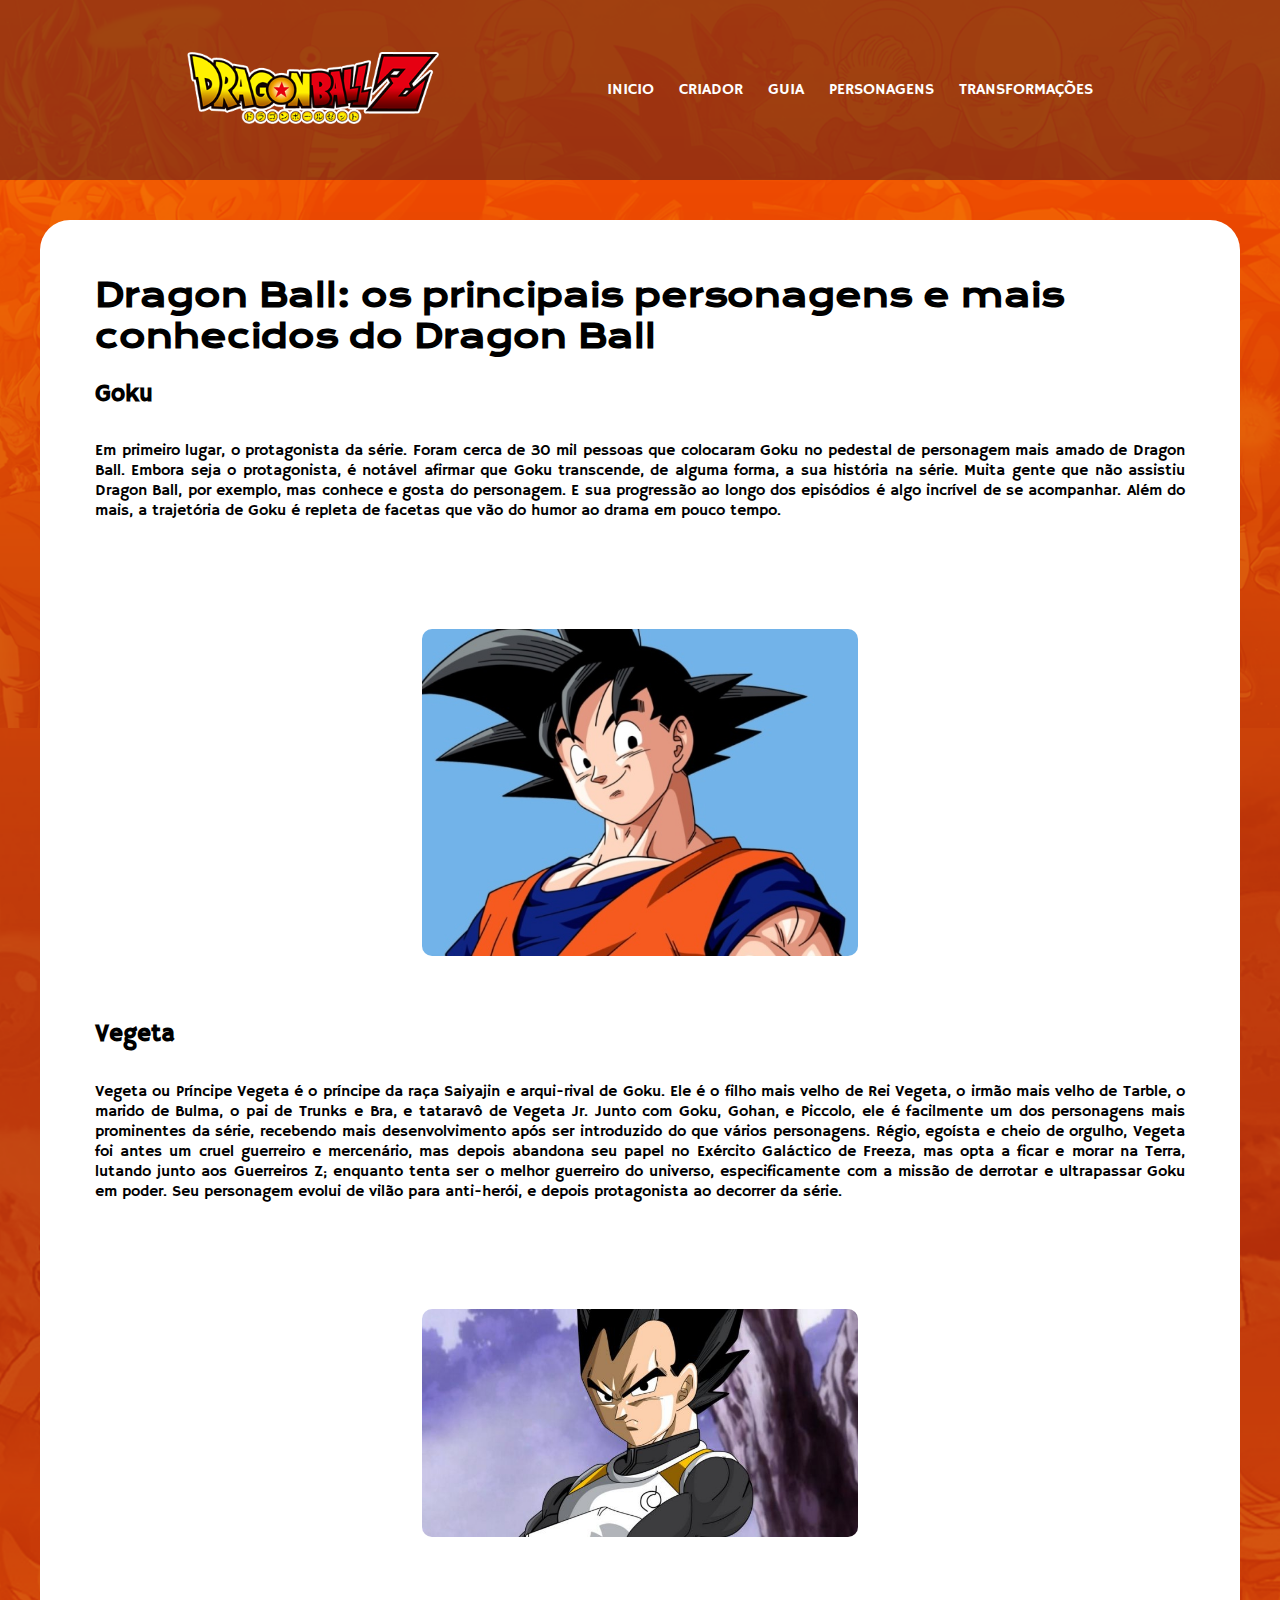
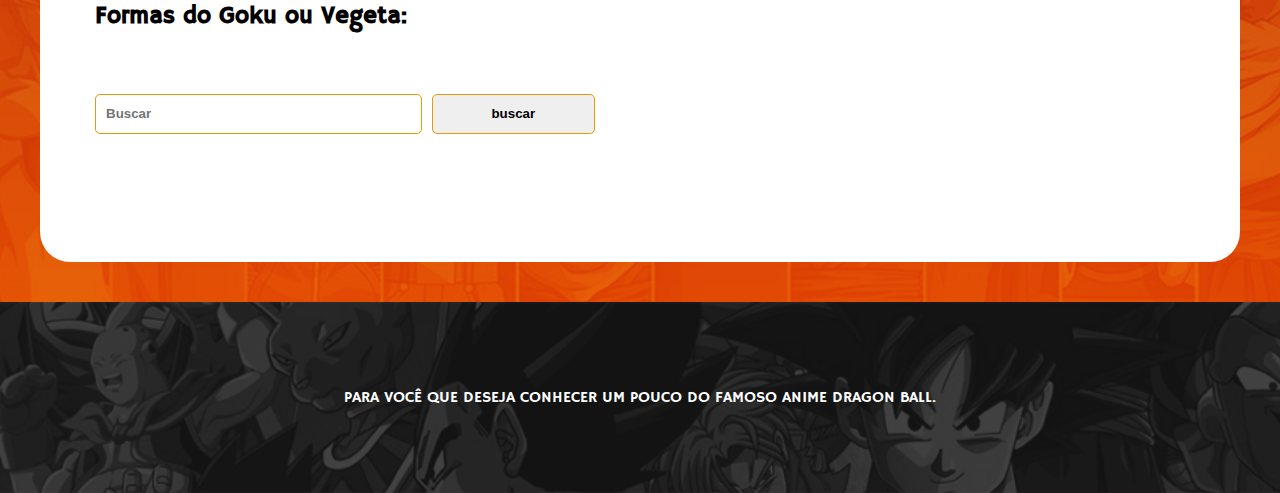
==== goku.html @ 47933345 "Add files via upload" ====
<!DOCTYPE html>
<html lang="en">

<head>
  <meta charset="UTF-8">
  <meta http-equiv="X-UA-Compatible" content="IE=edge">
  <meta name="viewport" content="width=device-width, initial-scale=1.0">
  <title>Dragon Ball - Personagens</title>
  <link rel="shortcut icon" href="img/icons/favicon.ico" type="image/x-icon">
  <link rel="stylesheet" href="css/estilo.css">
</head>

<body>
  <header>
    <nav class="only-mobile">
      <ul>
        <li>
          <img id="logo" src="img/dragon logo TESTE.png" alt="">
        </li>
        <li><img id="menu-button" src="./img/menu.svg" alt=""></li>

      </ul>
    </nav>
    <nav class="menu">

      <ul id="logo">

        <li>
          <img id="logo" src="img/dragon logo TESTE.png" alt="">
        </li>
      </ul>


      <ul id="menu">
        <li><a href="inicio.html">INICIO</a></li>
        <li><a href="ordem.html">CRIADOR</a></li>
        <li><a href="guia.html">GUIA</a></li>
        <li><a href="goku.html">PERSONAGENS</a></li>
        <li><a href="ssj.html">TRANSFORMAÇÕES</a></li>
      </ul>


    </nav>
  </header>
  <div class="texto-1">
    <h1 class="titulo">Dragon Ball: os principais personagens e mais conhecidos do Dragon Ball</h1>
    <h2>Goku</h2>

      <p>Em primeiro lugar, o protagonista da série. Foram cerca de 30 mil pessoas que colocaram Goku
        no pedestal de personagem mais amado de Dragon Ball.
        Embora seja o protagonista, é notável afirmar que Goku transcende,
        de alguma forma, a sua história na série. Muita gente que não assistiu Dragon Ball,
        por exemplo, mas conhece e gosta do personagem.
  
        E sua progressão ao longo dos episódios é algo incrível de se acompanhar.
        Além do mais, a trajetória de Goku é repleta de facetas que vão do humor
        ao drama em pouco tempo.</p>
      <div id="img-container"  class="charges"><img class="illustration" id="picture" src="img/personagens/goku.jpg" alt=""></div>
  


    
    <h2>Vegeta</h2>
    
      <p>
        Vegeta ou Príncipe Vegeta é o príncipe da raça Saiyajin e arqui-rival de Goku.
        Ele é o filho mais velho de Rei Vegeta, o irmão mais velho de Tarble, o marido de Bulma,
        o pai de Trunks e Bra, e tataravô de Vegeta Jr. Junto com Goku, Gohan, e Piccolo,
        ele é facilmente um dos personagens mais prominentes da série, recebendo mais desenvolvimento
        após ser introduzido do que vários personagens.
  
        Régio, egoísta e cheio de orgulho, Vegeta foi antes um cruel guerreiro e mercenário, mas
        depois abandona seu papel no Exército Galáctico de Freeza, mas opta a ficar e morar na Terra,
        lutando junto aos Guerreiros Z; enquanto tenta ser o melhor guerreiro do universo,
        especificamente com a missão de derrotar e ultrapassar Goku em poder. Seu personagem evolui
        de vilão para anti-herói, e depois protagonista ao decorrer da série.
      </p>
      <div id="img-container" ><img class="illustration" id="picture" src="img/personagens/vegeta.jpeg" alt=""></div>


    

    <div id="conteiner">
      <h2 id="nome">Formas do Goku ou Vegeta:</h2>
      <form>
        <input placeholder="Buscar" value="" type="text" name="" id="search">
        <input type="button" id="submit" value="buscar">

      </form>
      <section id="no-grid">
        <!-- Aqui serão renderizados todos os personagens encontrados-->
      </section>
    </div>
  </div>
  <footer>
    <p>PARA VOCÊ QUE DESEJA CONHECER UM POUCO DO FAMOSO ANIME DRAGON BALL.</p>
  </footer>
  <script src="js/charge.js"></script>
  <script src="js/functions.js"></script>
</body>

</html>
---- css/estilo.css ----
@import url('https://fonts.googleapis.com/css2?family=Krona+One&display=swap');
@import url('https://fonts.googleapis.com/css2?family=Hammersmith+One&display=swap');



 *{
     padding: 0;
     margin: 0;
     box-sizing: border-box;
 }



body{
    margin: 0;
    background-image: url(../img/FUNDO\ DBZ.png);
    background-size: cover;
}



header {
    background-color: rgba(85, 30, 30, 0.541);
    height: 20vh;
    display:flex;
    align-items: center;
    justify-content: center;

    position: relative;
    z-index: 1;
}

ul {
    list-style: none;
}

header nav {
    display: flex;
    justify-content: center;
}

header nav ul {
    display: flex;
    align-items:center;
    padding: 30px;
}




header nav ul#menu {
    gap: 25px;
}


nav.only-mobile {
    display: none;
}




.titulo{
    font-family: 'Krona One', sans-serif;
    margin-bottom: 2%;

}
.texto-1{
    padding: 55px;
    text-align: left;
    background-color: white;
    border-radius: 30px;
    margin: 40px;
    font-family: 'Hammersmith One', sans-serif;
}

a{
    font-family: 'Hammersmith One', sans-serif;
    color: white;
    text-decoration: none;
}

/* .logo-dbz, img{
    padding: 10px;

} */
footer{
    text-align: center;
    background-color: white;
    padding: 50px;
    background-image: url(../img/BACKGROUND.png);
    background-size: cover;
}

footer p{
    color: white;
    font-family: 'Hammersmith One', sans-serif;
    text-align: center;
}





nav.only-mobile img {
    width: 60px;
}



header nav ul li a:hover{
    color: rgb(255, 145, 0);

} 

.illustration {
    position: relative;
    width: 100%;
    border-radius: 10px;
    margin: 20px 0 20px;
}

#logo{
    max-width: 70%;
}

#img-container{
    width: 40%;
    position: relative;
    z-index: 0;

    padding: 5% 0 4%;
}


.b1{
    color: black;
    
}

#bt {
    display: none;

} 


div.search-container {
    margin-top: 10vh;
    border: 1px solid black;
    max-width: 300px;
    border-radius: 10px;
    padding: 20px;
}

div.search-container img {
    width: 100%;    
    display: flex;
    
}

h1, h2 {
    margin-bottom: 3%
}

p {
    margin-bottom: 3%;
    margin-top: 3%;
    text-align: justify;
}

form {
    padding: 30px 0;
    display: grid;
    max-width: 500px;
    grid-template-columns: 2fr 1fr;
    gap: 10px;
}

form input {

    height:40px;
    border: 1px solid rgb(233, 154, 8);
    border-radius: 5px;
    font-weight: bold;
}


form input#search {
    padding-left: 10px;
}

form input#submit {
    cursor: pointer;
}


section#no-grid {
    display: block;
}

section {
    display: grid;

    grid-template-columns:  2fr 3fr;
    gap: 5%;
    padding: 2%;
    border-radius: 10px;
    align-items: center;
}

#img-container {
    width: 100%;
    display: flex;
    justify-content: center;
}




@media screen and (max-width: 1135px) {
    section {
        display: block;
        border: none;
        
    }
}

#picture {
    max-width: 40%;
    
}

@media screen and (max-width:1000px) {
    #picture {
        max-width: 60%;
    }
}

@media screen and (max-width:760px){
    
    
    #picture {
        max-width: 100%;
        
    }

    nav.menu {
        position: fixed;
        height: 100vh;
        background-color: rgb(231, 231, 231);
        left: -60%;
        top: 0;
        display: block;
        width: 60%;
        justify-content: flex-start;
        transition: left .4s cubic-bezier(0.075, 0.82, 0.165, 1);
        
    }

    .open-menu {
        left: 0 !important;
    }

    

    nav.menu ul {
        display: flex;
        flex-direction:column;
        align-items: start;
    }
    

    nav.menu ul a {
        color: black;
    }

    nav.only-mobile {
        display: flex;
        width: 100%;
        height: 100%;
        color: white;
        padding: 0 20px 0 20px
        
        

    }

    nav.only-mobile ul  {
        width: 100%;
        display: flex;
        justify-content: space-between;
    }

    nav.only-mobile ul img#logo{
        width: 45%;
    }

    img#menu-button {
        cursor: pointer;
    }
} 


@media screen and (max-width: 530px){

   

    h1 {
        font-size: 1.5em;
        margin-bottom: 10%;
    }

    .texto-1 {
        width: 100%;
        margin: 0;
        border-radius: 0;
    }
}


@media screen and (max-width: 350px){
    h1 {
        font-size: 1em;
        margin-bottom: 10%;
    }

    .texto-1 {
        padding: 20px;
    }

    img#menu-button {
        width: 40px;
    }

    
    form {
        display: flex;
        flex-direction: column;
    } 
    
}
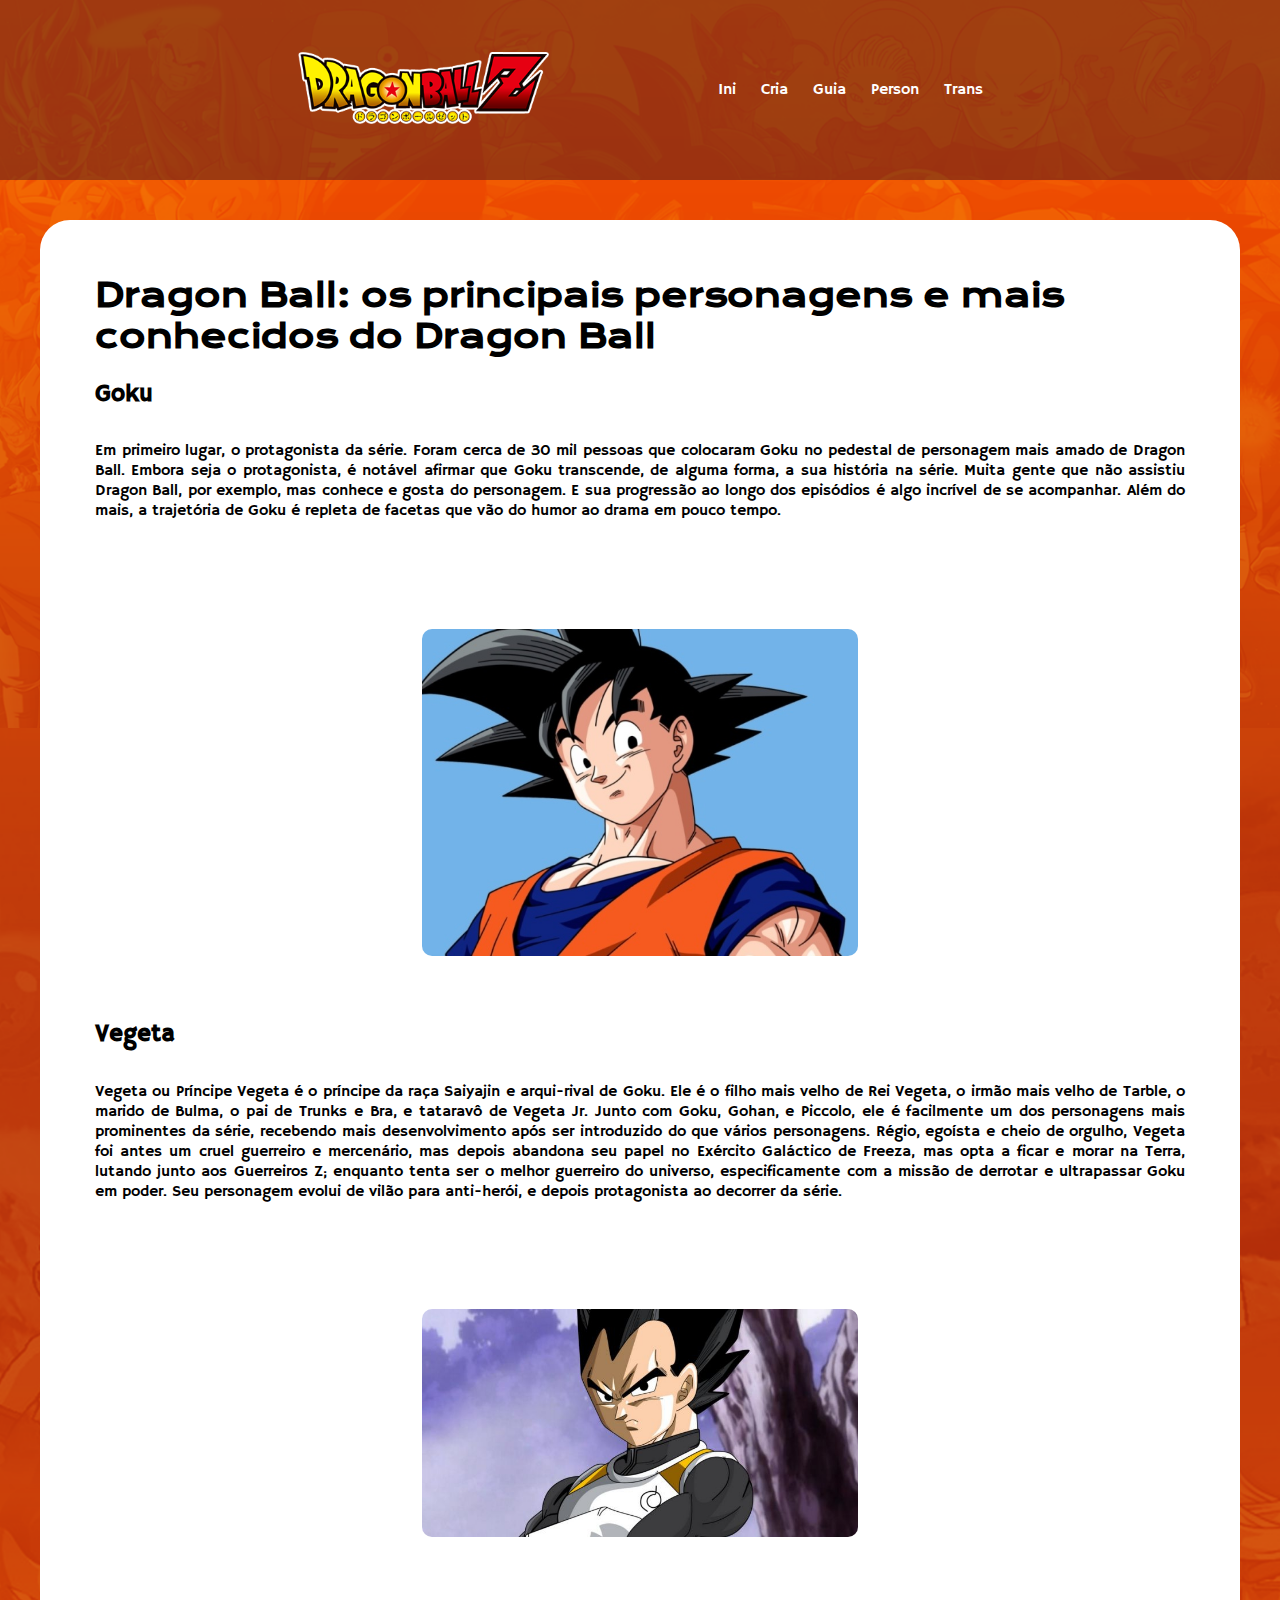
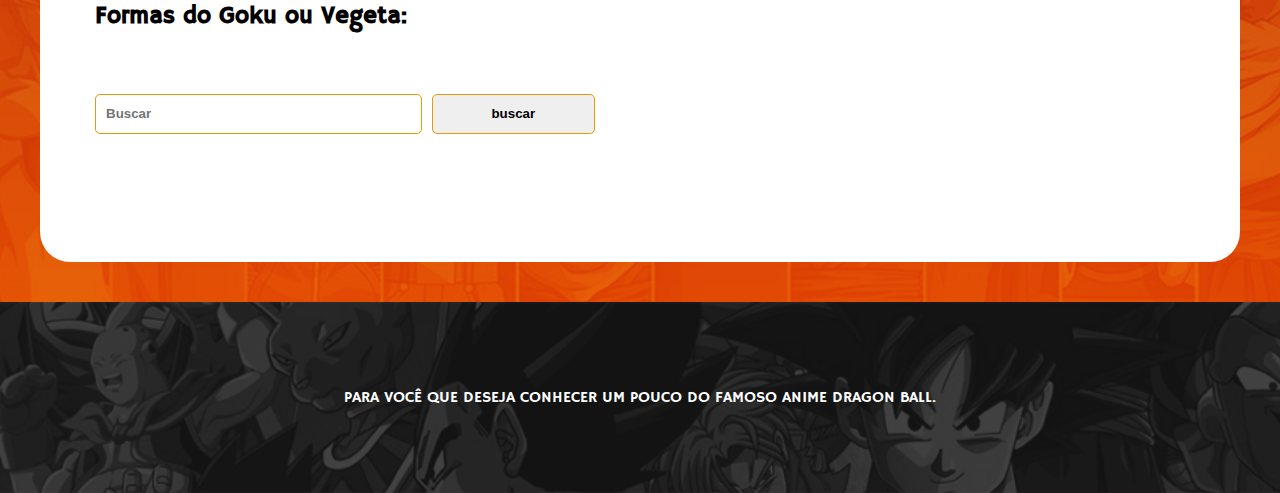
==== commit c53f8281: "Update goku.html" ====
--- a/goku.html
+++ b/goku.html
@@ -32,11 +32,11 @@
 
 
       <ul id="menu">
-        <li><a href="inicio.html">INICIO</a></li>
-        <li><a href="ordem.html">CRIADOR</a></li>
-        <li><a href="guia.html">GUIA</a></li>
-        <li><a href="goku.html">PERSONAGENS</a></li>
-        <li><a href="ssj.html">TRANSFORMAÇÕES</a></li>
+        <li><a href="index.html">Ini</a></li>
+        <li><a href="ordem.html">Cria</a></li>
+        <li><a href="guia.html">Guia</a></li>
+        <li><a href="goku.html">Person</a></li>
+        <li><a href="ssj.html">Trans</a></li>
       </ul>
 
 
@@ -99,4 +99,4 @@
   <script src="js/functions.js"></script>
 </body>
 
-</html>+</html>
